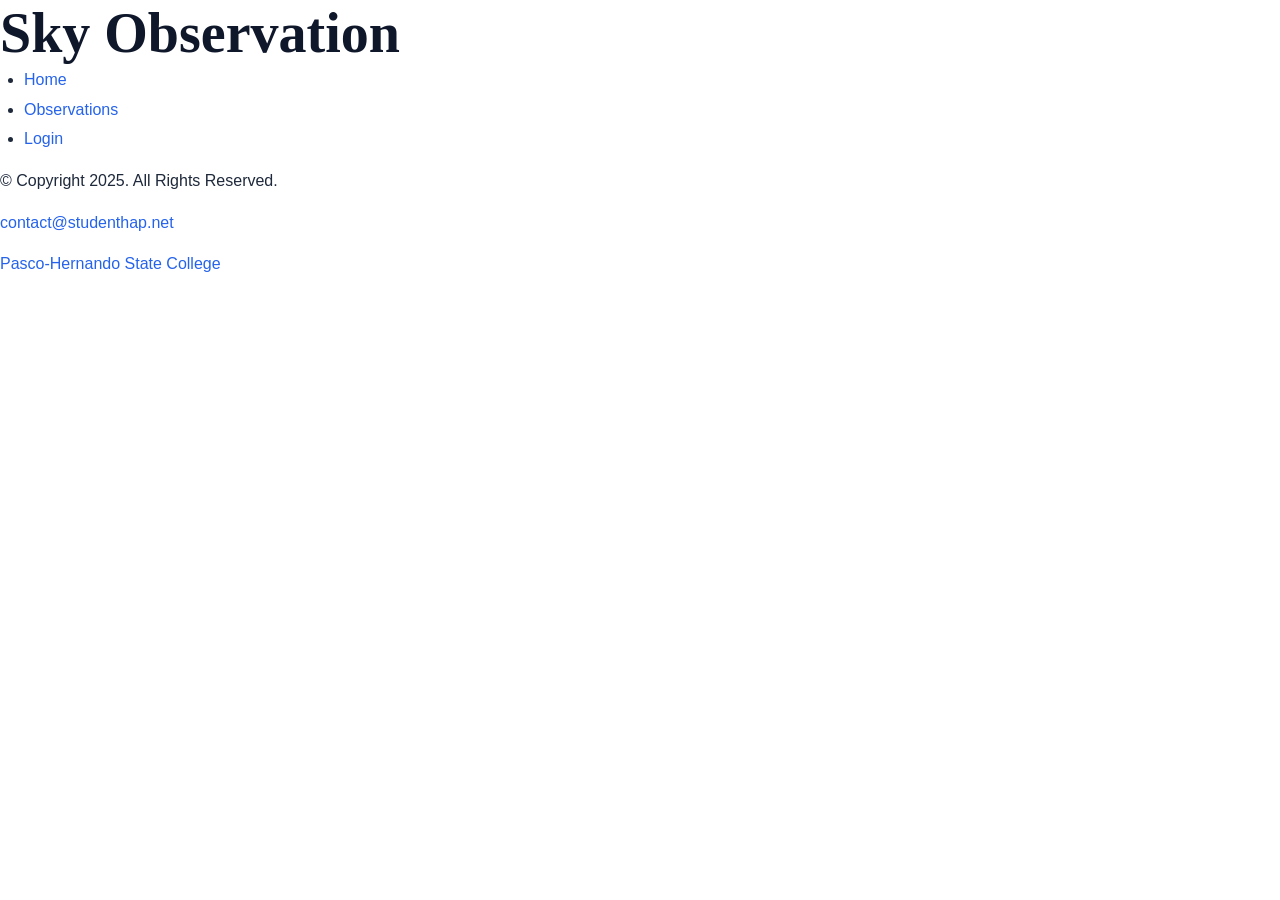
==== index.html @ 7424d919 "Add initial HTML structure and CSS files for styling" ====
<!DOCTYPE html>
<html lang="en">
	<head>
		<title>Sky Observation</title>
		<meta charset="utf-8">
		<link rel="stylesheet" href="css/reset.css">
		<link rel="stylesheet" href="css/variables.css">
		<link rel="stylesheet" href="css/base.css">
		<link rel="stylesheet" href="css/layout.css">
		<link rel="stylesheet" href="css/components.css">
	</head>

	<body>
		<header>
			<h1>Sky Observation</h1>
		</header>
		
		<nav>
			<ul>
				<li><a href="index.html">Home</a></li> 
				<li><a href="observation.html">Observations</a></li>
				<li><a href="login.html">Login</a></li>
			</ul>
		</nav>
		
		<!-- Use the main element to add main content to the webpage -->
		<main>	
			<div>
			</div>
		</main>
		
		<footer>
			<p>&copy; Copyright 2025. All Rights Reserved.</p>
			<p><a href="mailto:contact@studenthap.net">contact@studenthap.net</a></p>
			<p><a href="https://phsc.edu/" target="_blank">Pasco-Hernando State College</a></p>
		</footer>
		
	</body>
</html>
---- css/variables.css ----
:root {
  /* --- Colors --- */
  --color-primary:       #2563eb;
  --color-primary-hover: #1d4ed8;
  --color-primary-light: #eff6ff;

  --color-secondary:     #7c3aed;

  --color-success:       #16a34a;
  --color-warning:       #d97706;
  --color-danger:        #dc2626;
  --color-info:          #0891b2;


  /* --- Neutral / Gray scale --- */
  --color-white:   #ffffff;
  --color-gray-50: #f8fafc;
  --color-gray-100:#f1f5f9;
  --color-gray-200:#e2e8f0;
  --color-gray-300:#cbd5e1;
  --color-gray-400:#94a3b8;
  --color-gray-500:#64748b;
  --color-gray-600:#475569;
  --color-gray-700:#334155;
  --color-gray-800:#1e293b;
  --color-gray-900:#0f172a;
  --color-black:   #000000;


  /* --- Semantic colors (used in base.css) --- */
  --color-bg:           var(--color-white);
  --color-bg-subtle:    var(--color-gray-50);
  --color-text:         var(--color-gray-800);
  --color-text-heading: var(--color-gray-900);
  --color-text-muted:   var(--color-gray-500);
  --color-border:       var(--color-gray-200);
  --color-input-bg:     var(--color-white);
  --color-code-bg:      var(--color-gray-100);


  /* --- Typography --- */
  --font-heading: 'Playfair Display', Georgia, serif;
  --font-body:    'DM Sans', sans-serif;
  --font-mono:    'JetBrains Mono', 'Courier New', monospace;

  --text-xs:   0.75rem;   /* 12px */
  --text-sm:   0.875rem;  /* 14px */
  --text-base: 1rem;      /* 16px */
  --text-lg:   1.125rem;  /* 18px */
  --text-xl:   1.25rem;   /* 20px */
  --text-2xl:  1.5rem;    /* 24px */

  --font-normal: 400;
  --font-medium: 500;
  --font-semi:   600;
  --font-bold:   700;

  --leading-tight:  1.2;
  --leading-normal: 1.6;
  --leading-loose:  1.8;


  /* --- Spacing --- */
  --space-1:  0.25rem;  /*  4px */
  --space-2:  0.5rem;   /*  8px */
  --space-3:  0.75rem;  /* 12px */
  --space-4:  1rem;     /* 16px */
  --space-5:  1.25rem;  /* 20px */
  --space-6:  1.5rem;   /* 24px */
  --space-8:  2rem;     /* 32px */
  --space-10: 2.5rem;   /* 40px */
  --space-12: 3rem;     /* 48px */
  --space-16: 4rem;     /* 64px */
  --space-20: 5rem;     /* 80px */
  --space-24: 6rem;     /* 96px */


  /* --- Border radius --- */
  --radius-sm: 4px;
  --radius:    8px;
  --radius-md: 12px;
  --radius-lg: 16px;
  --radius-xl: 24px;
  --radius-full: 9999px; /* pill / circle */


  /* --- Shadows --- */
  --shadow-sm: 0 1px 3px rgba(0,0,0,.08);
  --shadow:    0 4px 12px rgba(0,0,0,.10);
  --shadow-md: 0 8px 24px rgba(0,0,0,.12);
  --shadow-lg: 0 16px 40px rgba(0,0,0,.15);


  /* --- Transitions --- */
  --transition-fast:   0.15s ease;
  --transition:        0.25s ease;
  --transition-slow:   0.4s ease;

  /* --- Z-index --- */
  --z-below:   -1;
  --z-base:     0;
  --z-dropdown: 100;
  --z-sticky:   200;
  --z-overlay:  300;
  --z-modal:    400;
  --z-toast:    500;

  /* --- Breakpoints (use in JS if needed) --- */
  --bp-sm:  640px;
  --bp-md:  768px;
  --bp-lg:  1024px;
  --bp-xl:  1280px;
  --bp-2xl: 1536px;
}
---- css/base.css ----
/* --- HTML & Body --- */
html {
  font-size: 16px;
  scroll-behavior: smooth;
  -webkit-text-size-adjust: 100%; /* avoid iOS automatically zooming the font */
}

body {
  font-family: var(--font-body);
  font-size: 1rem;
  line-height: 1.6;
  color: var(--color-text);
  background-color: var(--color-bg);
  min-height: 100vh;
}


/* --- Typography --- */
h1, h2, h3, h4, h5, h6 {
  font-family: var(--font-heading);
  font-weight: 700;
  line-height: 1.2;
  color: var(--color-text-heading);
}

h1 { font-size: clamp(2rem,   5vw, 3.5rem); }
h2 { font-size: clamp(1.5rem, 4vw, 2.5rem); }
h3 { font-size: clamp(1.25rem,3vw, 2rem);   }
h4 { font-size: 1.25rem; }
h5 { font-size: 1.125rem; }
h6 { font-size: 1rem; }

p {
  max-width: 65ch; /* limit line length for readability ~65 characters */
  margin-bottom: 1rem;
}

p:last-child { margin-bottom: 0; }

strong { font-weight: 700; }
em     { font-style: italic; }
small  { font-size: 0.875rem; }


/* --- Links --- */
a {
  color: var(--color-primary);
  text-decoration: none;
  transition: color 0.2s ease;
}

a:hover   { color: var(--color-primary-hover); }
/* a:focus-visible { --- use when implementing keyboard navigation ---
  outline: 2px solid var(--color-primary);
  outline-offset: 3px;
  border-radius: 2px;
} */


/* --- Lists --- */
ul, ol {
  padding-left: 1.5rem;
  margin-bottom: 1rem;
}

li { margin-bottom: 0.25rem; }


/* --- Media --- */
img, video, svg, canvas {
  max-width: 100%;
  display: block;
}

img { height: auto; } /* avoid images from being distorted */


/* --- Forms --- */
input, textarea, select, button {
  font: inherit; /* inherit font from body, avoid browser default */
  color: inherit;
}

input, textarea, select {
  width: 100%;
  border: 1px solid var(--color-border);
  border-radius: var(--radius-sm);
  padding: 0.5rem 0.75rem;
  background: var(--color-input-bg);
  transition: border-color 0.2s ease;
}

input:focus, textarea:focus, select:focus {
  outline: none;
  border-color: var(--color-primary);
}

textarea { resize: vertical; } /* only allow vertical resize */


/* --- Table --- */
table {
  width: 100%;
  border-collapse: collapse;
}

th, td {
  padding: 0.75rem 1rem;
  text-align: left;
  border-bottom: 1px solid var(--color-border);
}

th { font-weight: 600; }



/* --- Misc --- */
hr {
  border: none;
  border-top: 1px solid var(--color-border);
  margin: 2rem 0;
}

::selection {
  background: var(--color-primary);
  color: white;
}
---- css/layout.css ----
/* --- Container --- */
.container {
  width: min(90%, 1200px);
  margin: 0 auto;
  padding: 0 1rem;
}

.container--narrow { max-width: 768px; }
.container--wide   { max-width: 1440px; }


/* --- Page Construction --- */
.page-wrapper {
  display: flex;
  flex-direction: column;
  min-height: 100vh;
}

header { }
main   { flex: 1; } /* push the footer to the bottom. */
footer { }


/* --- Section spacing --- */
.section {
  padding: 5rem 0;
}

.section--sm { padding: 2.5rem 0; }
.section--lg { padding: 8rem 0; }


/* --- Grid systems --- */
.grid {
  display: grid;
  gap: 1.5rem;
}

.grid--2 { grid-template-columns: repeat(2, 1fr); }
.grid--3 { grid-template-columns: repeat(3, 1fr); }
.grid--4 { grid-template-columns: repeat(4, 1fr); }

/* automatic responsive design without media queries. */
.grid--auto {
  grid-template-columns: repeat(auto-fit, minmax(280px, 1fr));
}

/* --- Flex utilities --- */
.flex         { display: flex; }
.flex--center { justify-content: center; align-items: center; }
.flex--between{ justify-content: space-between; align-items: center; }
.flex--col    { flex-direction: column; }
.flex--wrap   { flex-wrap: wrap; }


/* --- Responsive --- */
@media (max-width: 1024px) {
  .grid--4 { grid-template-columns: repeat(2, 1fr); }
  .grid--3 { grid-template-columns: repeat(2, 1fr); }
}

@media (max-width: 768px) {
  .section { padding: 3rem 0; }

  .grid--2,
  .grid--3,
  .grid--4 { grid-template-columns: 1fr; }
}
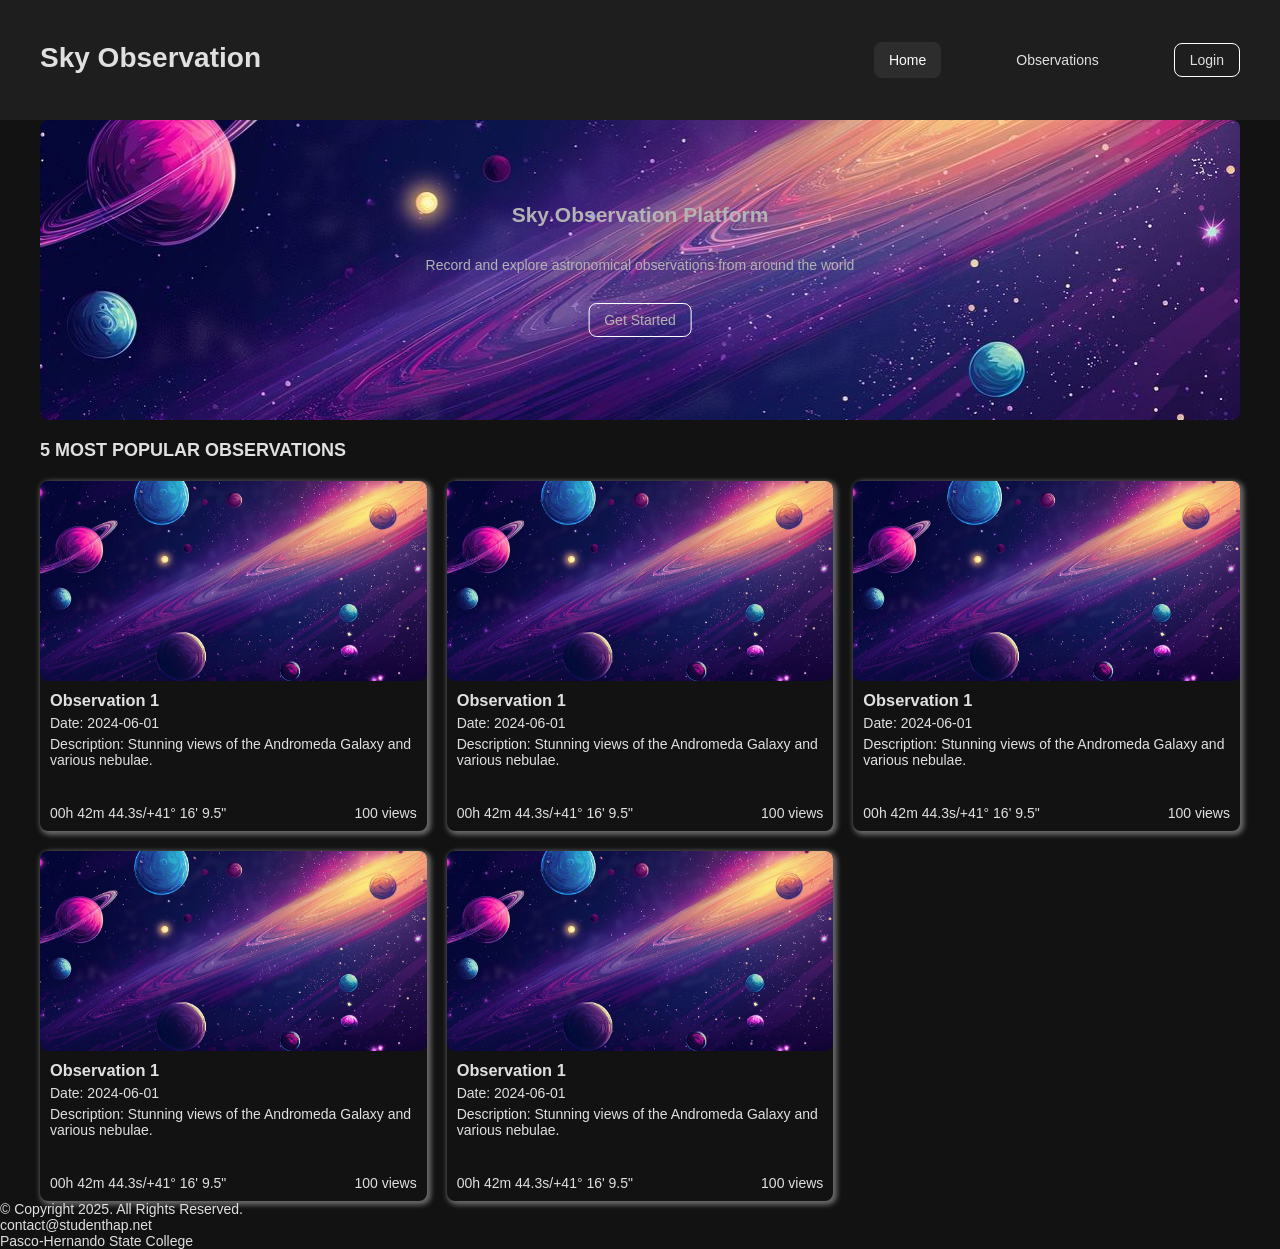
==== commit 4f8cd199: "Refactor CSS structure and update home page" ====
--- a/index.html
+++ b/index.html
@@ -7,25 +7,144 @@
 		<link rel="stylesheet" href="css/variables.css">
 		<link rel="stylesheet" href="css/base.css">
 		<link rel="stylesheet" href="css/layout.css">
-		<link rel="stylesheet" href="css/components.css">
+		<link rel="stylesheet" href="css/main.css">
 	</head>
 
 	<body>
-		<header>
-			<h1>Sky Observation</h1>
+		<header class="header grid">
+            <div class="container flex__row flex__between">
+                <h1 class="">Sky Observation</h1>
+                <nav>
+                    <ul class="nav">
+                        <li class="nav__item active"><a href="index.html">Home</a></li> 
+                        <li class="nav__item"><a href="observation.html">Observations</a></li>
+                        <li class="nav__item nav__item--button"><a class="button-outline" href="login.html">Login</a></li>
+                    </ul>
+                </nav>
+            </div>
 		</header>
 		
-		<nav>
-			<ul>
-				<li><a href="index.html">Home</a></li> 
-				<li><a href="observation.html">Observations</a></li>
-				<li><a href="login.html">Login</a></li>
-			</ul>
-		</nav>
+		
 		
 		<!-- Use the main element to add main content to the webpage -->
-		<main>	
+		<main class="container">
+            <!--==================== BANNER ====================-->
+            <div class="banner__container">
+                <img src="images/banner.jpg" alt="Sky Observation" class="banner__image">
+                <div class="text-overlay flex__col flex__center">
+                    <h2>Sky Observation Platform</h2>
+                    <p>Record and explore astronomical observations from around the world</p>
+                    <a class="button-outline" href="observation.html">Get Started</a>
+                </div>
+            </div>
+            	
+            <!--==================== OBSERVATION LIST ====================-->
 			<div>
+                <h2 class="section__title">5 MOST POPULAR OBSERVATIONS</h2>
+
+                <div class="observation__square__box__list grid grid--3">
+                    <div class="observation__square__box__item observation__item flex__col">
+                        <img src="images/banner.jpg" alt="Sky Observation" class="observation__item__image">
+                        <div class="observation__item__content flex__col flex__between"> 
+                            <div class="observation__item__body flex__col">
+                                <h3>Observation 1</h3>
+                                <p>Date: 2024-06-01</p>
+                                <p>Description: Stunning views of the Andromeda Galaxy and various nebulae.</p>
+                            </div>
+                            
+                            <div class="observation__item__footer flex__row flex__between">
+                                <div class="flex__row">
+                                    <p>00h 42m 44.3s</p>
+                                    <p>/</p>
+                                    <p>+41° 16' 9.5"</p>
+                                </div>
+                                <div>100 views</div>
+                            </div>
+                        </div>
+                    </div>
+
+                    <div class="observation__square__box__item observation__item flex__col">
+                        <img src="images/banner.jpg" alt="Sky Observation" class="observation__item__image">
+                        <div class="observation__item__content flex__col flex__between"> 
+                            <div class="observation__item__body flex__col">
+                                <h3>Observation 1</h3>
+                                <p>Date: 2024-06-01</p>
+                                <p>Description: Stunning views of the Andromeda Galaxy and various nebulae.</p>
+                            </div>
+                            
+                            <div class="observation__item__footer flex__row flex__between">
+                                <div class="flex__row">
+                                    <p>00h 42m 44.3s</p>
+                                    <p>/</p>
+                                    <p>+41° 16' 9.5"</p>
+                                </div>
+                                <div>100 views</div>
+                            </div>
+                        </div>
+                    </div>
+
+                    <div class="observation__square__box__item observation__item flex__col">
+                        <img src="images/banner.jpg" alt="Sky Observation" class="observation__item__image">
+                        <div class="observation__item__content flex__col flex__between"> 
+                            <div class="observation__item__body flex__col">
+                                <h3>Observation 1</h3>
+                                <p>Date: 2024-06-01</p>
+                                <p>Description: Stunning views of the Andromeda Galaxy and various nebulae.</p>
+                            </div>
+                            
+                            <div class="observation__item__footer flex__row flex__between">
+                                <div class="flex__row">
+                                    <p>00h 42m 44.3s</p>
+                                    <p>/</p>
+                                    <p>+41° 16' 9.5"</p>
+                                </div>
+                                <div>100 views</div>
+                            </div>
+                        </div>
+                    </div>
+
+                    <div class="observation__square__box__item observation__item flex__col">
+                        <img src="images/banner.jpg" alt="Sky Observation" class="observation__item__image">
+                        <div class="observation__item__content flex__col flex__between"> 
+                            <div class="observation__item__body flex__col">
+                                <h3>Observation 1</h3>
+                                <p>Date: 2024-06-01</p>
+                                <p>Description: Stunning views of the Andromeda Galaxy and various nebulae.</p>
+                            </div>
+                            
+                            <div class="observation__item__footer flex__row flex__between">
+                                <div class="flex__row">
+                                    <p>00h 42m 44.3s</p>
+                                    <p>/</p>
+                                    <p>+41° 16' 9.5"</p>
+                                </div>
+                                <div>100 views</div>
+                            </div>
+                        </div>
+                    </div>
+
+                    <div class="observation__square__box__item observation__item flex__col">
+                        <img src="images/banner.jpg" alt="Sky Observation" class="observation__item__image">
+                        <div class="observation__item__content flex__col flex__between"> 
+                            <div class="observation__item__body flex__col">
+                                <h3>Observation 1</h3>
+                                <p>Date: 2024-06-01</p>
+                                <p>Description: Stunning views of the Andromeda Galaxy and various nebulae.</p>
+                            </div>
+                            
+                            <div class="observation__item__footer flex__row flex__between">
+                                <div class="flex__row">
+                                    <p>00h 42m 44.3s</p>
+                                    <p>/</p>
+                                    <p>+41° 16' 9.5"</p>
+                                </div>
+                                <div>100 views</div>
+                            </div>
+                        </div>
+                    </div>
+
+                    <!-- Add more observation items as needed -->
+                </div>
 			</div>
 		</main>
 		
--- a/css/variables.css
+++ b/css/variables.css
@@ -1,114 +1,36 @@
 :root {
-  /* --- Colors --- */
-  --color-primary:       #2563eb;
-  --color-primary-hover: #1d4ed8;
-  --color-primary-light: #eff6ff;
+    --header-height: 120px;
+    --border-radius: 8px;
 
-  --color-secondary:     #7c3aed;
+    /*========== Colors ==========*/
+    --header-color: #1E1E1E;
+    --body-color: #121212;
+    --white-color: #fff;
+    --black-color: #000;
+    --text-color: #E0E0E0;
+    --gray-color: #B3B3B3;
+    --dark-gray-color: #2D2D2D;
+    --button-hover-color: #2D2D2D;
 
-  --color-success:       #16a34a;
-  --color-warning:       #d97706;
-  --color-danger:        #dc2626;
-  --color-info:          #0891b2;
+    /*========== Font and typography ==========*/
+    /*1rem = 10px*/
+    --body-font: 'Helvetica', 'Arial', sans-serif;
+    --biggest-font-size: 2.17rem;
+    --bigger-font-size: 1.8rem;
+    --big-font-size: 1.6rem;
+    --h1-font-size: 1.5rem;
+    --h2-font-size: 1.25rem;
+    --h3-font-size: 1rem;
+    --normal-font-size: 1.4rem;
+    --small-font-size: 1.3rem;
+    --smaller-font-size: 1.2rem;
+    --smallest-font-size: 1rem;
 
+    /*========== Font weight ==========*/
+    --font-small: 300;
+    --font-medium: 400;
+    --font-semi-bold: 500;
 
-  /* --- Neutral / Gray scale --- */
-  --color-white:   #ffffff;
-  --color-gray-50: #f8fafc;
-  --color-gray-100:#f1f5f9;
-  --color-gray-200:#e2e8f0;
-  --color-gray-300:#cbd5e1;
-  --color-gray-400:#94a3b8;
-  --color-gray-500:#64748b;
-  --color-gray-600:#475569;
-  --color-gray-700:#334155;
-  --color-gray-800:#1e293b;
-  --color-gray-900:#0f172a;
-  --color-black:   #000000;
-
-
-  /* --- Semantic colors (used in base.css) --- */
-  --color-bg:           var(--color-white);
-  --color-bg-subtle:    var(--color-gray-50);
-  --color-text:         var(--color-gray-800);
-  --color-text-heading: var(--color-gray-900);
-  --color-text-muted:   var(--color-gray-500);
-  --color-border:       var(--color-gray-200);
-  --color-input-bg:     var(--color-white);
-  --color-code-bg:      var(--color-gray-100);
-
-
-  /* --- Typography --- */
-  --font-heading: 'Playfair Display', Georgia, serif;
-  --font-body:    'DM Sans', sans-serif;
-  --font-mono:    'JetBrains Mono', 'Courier New', monospace;
-
-  --text-xs:   0.75rem;   /* 12px */
-  --text-sm:   0.875rem;  /* 14px */
-  --text-base: 1rem;      /* 16px */
-  --text-lg:   1.125rem;  /* 18px */
-  --text-xl:   1.25rem;   /* 20px */
-  --text-2xl:  1.5rem;    /* 24px */
-
-  --font-normal: 400;
-  --font-medium: 500;
-  --font-semi:   600;
-  --font-bold:   700;
-
-  --leading-tight:  1.2;
-  --leading-normal: 1.6;
-  --leading-loose:  1.8;
-
-
-  /* --- Spacing --- */
-  --space-1:  0.25rem;  /*  4px */
-  --space-2:  0.5rem;   /*  8px */
-  --space-3:  0.75rem;  /* 12px */
-  --space-4:  1rem;     /* 16px */
-  --space-5:  1.25rem;  /* 20px */
-  --space-6:  1.5rem;   /* 24px */
-  --space-8:  2rem;     /* 32px */
-  --space-10: 2.5rem;   /* 40px */
-  --space-12: 3rem;     /* 48px */
-  --space-16: 4rem;     /* 64px */
-  --space-20: 5rem;     /* 80px */
-  --space-24: 6rem;     /* 96px */
-
-
-  /* --- Border radius --- */
-  --radius-sm: 4px;
-  --radius:    8px;
-  --radius-md: 12px;
-  --radius-lg: 16px;
-  --radius-xl: 24px;
-  --radius-full: 9999px; /* pill / circle */
-
-
-  /* --- Shadows --- */
-  --shadow-sm: 0 1px 3px rgba(0,0,0,.08);
-  --shadow:    0 4px 12px rgba(0,0,0,.10);
-  --shadow-md: 0 8px 24px rgba(0,0,0,.12);
-  --shadow-lg: 0 16px 40px rgba(0,0,0,.15);
-
-
-  /* --- Transitions --- */
-  --transition-fast:   0.15s ease;
-  --transition:        0.25s ease;
-  --transition-slow:   0.4s ease;
-
-  /* --- Z-index --- */
-  --z-below:   -1;
-  --z-base:     0;
-  --z-dropdown: 100;
-  --z-sticky:   200;
-  --z-overlay:  300;
-  --z-modal:    400;
-  --z-toast:    500;
-
-  /* --- Breakpoints (use in JS if needed) --- */
-  --bp-sm:  640px;
-  --bp-md:  768px;
-  --bp-lg:  1024px;
-  --bp-xl:  1280px;
-  --bp-2xl: 1536px;
+    /*========== z index ==========*/
+    --z-fixed: 100;
 }
--- a/css/base.css
+++ b/css/base.css
@@ -1,127 +1,49 @@
-/* --- HTML & Body --- */
+*{
+    box-sizing: border-box;
+    padding: 0;
+    margin: 0;
+}
+
 html {
-  font-size: 16px;
-  scroll-behavior: smooth;
-  -webkit-text-size-adjust: 100%; /* avoid iOS automatically zooming the font */
+    scroll-behavior: smooth;
+    font-size: 62.5%; /* 1rem = 10px */
+}
+
+body,
+button,
+input {
+    font-family: var(--body-font);
+    font-size: var(--normal-font-size);
 }
 
 body {
-  font-family: var(--font-body);
-  font-size: 1rem;
-  line-height: 1.6;
-  color: var(--color-text);
-  background-color: var(--color-bg);
-  min-height: 100vh;
+    margin: var(--header-height) 0 0 0;
+    background-color: var(--body-color);
+    color: var(--text-color);
 }
 
-
-/* --- Typography --- */
-h1, h2, h3, h4, h5, h6 {
-  font-family: var(--font-heading);
-  font-weight: 700;
-  line-height: 1.2;
-  color: var(--color-text-heading);
+ul {
+    list-style: none;
 }
 
-h1 { font-size: clamp(2rem,   5vw, 3.5rem); }
-h2 { font-size: clamp(1.5rem, 4vw, 2.5rem); }
-h3 { font-size: clamp(1.25rem,3vw, 2rem);   }
-h4 { font-size: 1.25rem; }
-h5 { font-size: 1.125rem; }
-h6 { font-size: 1rem; }
-
-p {
-  max-width: 65ch; /* limit line length for readability ~65 characters */
-  margin-bottom: 1rem;
+a {
+    text-decoration: none;
+    cursor: pointer;
+    color: inherit;
 }
 
-p:last-child { margin-bottom: 0; }
-
-strong { font-weight: 700; }
-em     { font-style: italic; }
-small  { font-size: 0.875rem; }
-
-
-/* --- Links --- */
-a {
-  color: var(--color-primary);
-  text-decoration: none;
-  transition: color 0.2s ease;
+img {
+    max-width: 100%;
+    height: auto;
 }
 
-a:hover   { color: var(--color-primary-hover); }
-/* a:focus-visible { --- use when implementing keyboard navigation ---
-  outline: 2px solid var(--color-primary);
-  outline-offset: 3px;
-  border-radius: 2px;
-} */
-
-
-/* --- Lists --- */
-ul, ol {
-  padding-left: 1.5rem;
-  margin-bottom: 1rem;
+button {
+    cursor: pointer;
+    border: none;
+    outline: none;
 }
 
-li { margin-bottom: 0.25rem; }
-
-
-/* --- Media --- */
-img, video, svg, canvas {
-  max-width: 100%;
-  display: block;
-}
-
-img { height: auto; } /* avoid images from being distorted */
-
-
-/* --- Forms --- */
-input, textarea, select, button {
-  font: inherit; /* inherit font from body, avoid browser default */
-  color: inherit;
-}
-
-input, textarea, select {
-  width: 100%;
-  border: 1px solid var(--color-border);
-  border-radius: var(--radius-sm);
-  padding: 0.5rem 0.75rem;
-  background: var(--color-input-bg);
-  transition: border-color 0.2s ease;
-}
-
-input:focus, textarea:focus, select:focus {
-  outline: none;
-  border-color: var(--color-primary);
-}
-
-textarea { resize: vertical; } /* only allow vertical resize */
-
-
-/* --- Table --- */
-table {
-  width: 100%;
-  border-collapse: collapse;
-}
-
-th, td {
-  padding: 0.75rem 1rem;
-  text-align: left;
-  border-bottom: 1px solid var(--color-border);
-}
-
-th { font-weight: 600; }
-
-
-
-/* --- Misc --- */
-hr {
-  border: none;
-  border-top: 1px solid var(--color-border);
-  margin: 2rem 0;
-}
-
-::selection {
-  background: var(--color-primary);
-  color: white;
+input {
+    border: none;
+    outline: none;
 }
--- a/css/layout.css
+++ b/css/layout.css
@@ -1,68 +1,51 @@
-/* --- Container --- */
+/*========== Grid ==========*/
 .container {
-  width: min(90%, 1200px);
-  margin: 0 auto;
-  padding: 0 1rem;
+    width: 1200px;
+    max-width: 100%;
+    margin: 0 auto;
 }
 
-.container--narrow { max-width: 768px; }
-.container--wide   { max-width: 1440px; }
-
-
-/* --- Page Construction --- */
-.page-wrapper {
-  display: flex;
-  flex-direction: column;
-  min-height: 100vh;
+.content__container {
+    gap: 2rem;
+    padding: 2rem 0;
 }
 
-header { }
-main   { flex: 1; } /* push the footer to the bottom. */
-footer { }
-
-
-/* --- Section spacing --- */
 .section {
-  padding: 5rem 0;
+    padding: 1.5rem;
 }
 
-.section--sm { padding: 2.5rem 0; }
-.section--lg { padding: 8rem 0; }
+.flex__full-width {
+    width: 100%;
+}
 
+.flex__row {
+    display: flex;
+    flex-wrap: nowrap;
+}
 
-/* --- Grid systems --- */
+.flex__between {
+    justify-content: space-between;
+}
+
+.flex__center {
+    justify-content: center;
+}
+
+.flex__start {
+    justify-content: flex-start;
+}   
+
+.flex__col {
+    display: flex;
+    flex-wrap: nowrap;
+    flex-direction: column;
+}
+
 .grid {
   display: grid;
-  gap: 1.5rem;
+  place-items: center;
 }
 
 .grid--2 { grid-template-columns: repeat(2, 1fr); }
 .grid--3 { grid-template-columns: repeat(3, 1fr); }
-.grid--4 { grid-template-columns: repeat(4, 1fr); }
-
-/* automatic responsive design without media queries. */
-.grid--auto {
-  grid-template-columns: repeat(auto-fit, minmax(280px, 1fr));
-}
-
-/* --- Flex utilities --- */
-.flex         { display: flex; }
-.flex--center { justify-content: center; align-items: center; }
-.flex--between{ justify-content: space-between; align-items: center; }
-.flex--col    { flex-direction: column; }
-.flex--wrap   { flex-wrap: wrap; }
-
-
-/* --- Responsive --- */
-@media (max-width: 1024px) {
-  .grid--4 { grid-template-columns: repeat(2, 1fr); }
-  .grid--3 { grid-template-columns: repeat(2, 1fr); }
-}
-
-@media (max-width: 768px) {
-  .section { padding: 3rem 0; }
-
-  .grid--2,
-  .grid--3,
-  .grid--4 { grid-template-columns: 1fr; }
-}+.grid--4 { grid-template-columns: repeat(4, 1fr); }
--- a/css/main.css
+++ b/css/main.css
@@ -0,0 +1,188 @@
+/*=============== HEADER ===============*/
+.header {
+    width: 100%;
+    height: var(--header-height);
+    background-color: var(--header-color);
+    position: fixed;
+    top: 0;
+    left: 0;
+    z-index: var(--z-fixed);
+}
+
+/*=============== NAV ===============*/
+.nav {
+    display: flex;
+    justify-content: space-between;
+    align-items: center;
+    margin: 0;
+    gap: 6rem
+}
+
+.nav__item {
+    padding: 1rem 1.5rem;
+    border-radius: var(--border-radius);
+    transition: background-color 0.3s ease;
+
+    &.nav__item--button {
+        padding: 0;
+    }
+
+    &:hover {
+        background-color: var(--button-hover-color);
+    }
+}
+
+.nav__item.active {
+    background-color: var(--button-hover-color);
+    color: var(--white-color);
+}
+/*=============== BUTTON ===============*/
+.button-outline {
+    display: inline-block;
+    padding: 0.8rem 1.5rem;
+    border: 1px solid var(--white-color);
+    background-color: transparent;
+    color: inherit;
+    border-radius: var(--border-radius);
+    width: fit-content;
+    transition: transform 0.3s ease;
+
+    &:hover {
+        background-color: var(--button-hover-color);
+        color: var(--white-color);
+        transform: scale(1.2);
+    }
+}
+
+.buttons__group {
+    gap: 1rem;
+}
+
+.buttons__group .button-outline {
+    width: 100%;
+}
+
+/*=============== BANNER ===============*/
+.banner__container {
+    position: relative;
+    width: 100%;
+    height: 300px;
+    border-radius: var(--border-radius);
+    overflow: hidden;
+    color: var(--gray-color);
+}
+.banner__image {
+    width: 100%;
+    height: 100%;
+    object-fit: cover;
+}
+
+.text-overlay {
+    position: absolute;
+    top: 50%;
+    left: 50%;
+    transform: translate(-50%, -50%);
+    align-items: center;
+    gap: 3rem;
+}
+
+/*=============== SECTION ===============*/
+.section__title {
+    font-size: var(--bigger-font-size);
+    margin-block: 2rem;
+}
+
+/*=============== OBSERVATION ===============*/
+/*===== SQUARE BOX =====*/
+.observation__square__box__list {
+    gap: 2rem;
+}
+
+.observation__square__box__item {
+    height: 350px;
+}
+
+.observation__item {
+    box-shadow: 2px 2px 5px 2px dimgray;
+    border-radius: var(--border-radius);
+    transition: box-shadow 0.3s ease;
+
+    &:hover {
+        box-shadow: 4px 4px 10px 4px dimgray;
+        cursor: pointer;
+    }
+}
+
+.observation__square__box__list .observation__item__image {
+    width: 100%;
+    height: 200px;
+    object-fit: cover;
+    border-radius: var(--border-radius);
+    flex-shrink: 0;
+}
+
+.observation__square__box__list .observation__item__content {
+    padding: 1rem;
+    flex: 1;
+}
+
+.observation__item__body {
+    gap: 0.5rem;
+}
+
+/*===== RECTANGLE BOX =====*/
+.observation__rectangle__box__list {
+    gap: 2rem;
+    width: 100%;
+}
+
+.observation__rectangle__box__item {
+    height: 150px;
+    gap: 1rem;
+}
+
+.observation__rectangle__box__list .observation__item__image {
+    width: 20%;
+    height: 100%;
+    object-fit: cover;
+    border-radius: var(--border-radius);
+    flex-shrink: 0;
+}
+
+.observation__rectangle__box__list .observation__item__content {
+    flex: 1;
+    height: 100%;
+}
+
+.observation__item--location {
+    gap: 1rem;
+}
+
+.observation__item--location--detail {
+    gap: 0.5rem;
+    border: 1px solid var(--gray-color);
+    border-radius: var(--border-radius);
+    background-color: var(--dark-gray-color);
+    padding: 0.5rem;
+}
+
+/*=============== FILTERS ===============*/
+.filters {
+    width: 25%;
+    height: fit-content;
+    position: sticky;
+    top: calc(var(--header-height) + 2rem);
+    gap: 1.5rem;
+    border: 1px solid var(--gray-color);
+    border-radius: var(--border-radius);
+}
+
+.filters__form {
+    gap: 1.5rem;
+}
+
+.filters__input {
+    padding: 0.5rem;
+    border: 1px solid var(--white-color);
+    border-radius: var(--border-radius);
+}
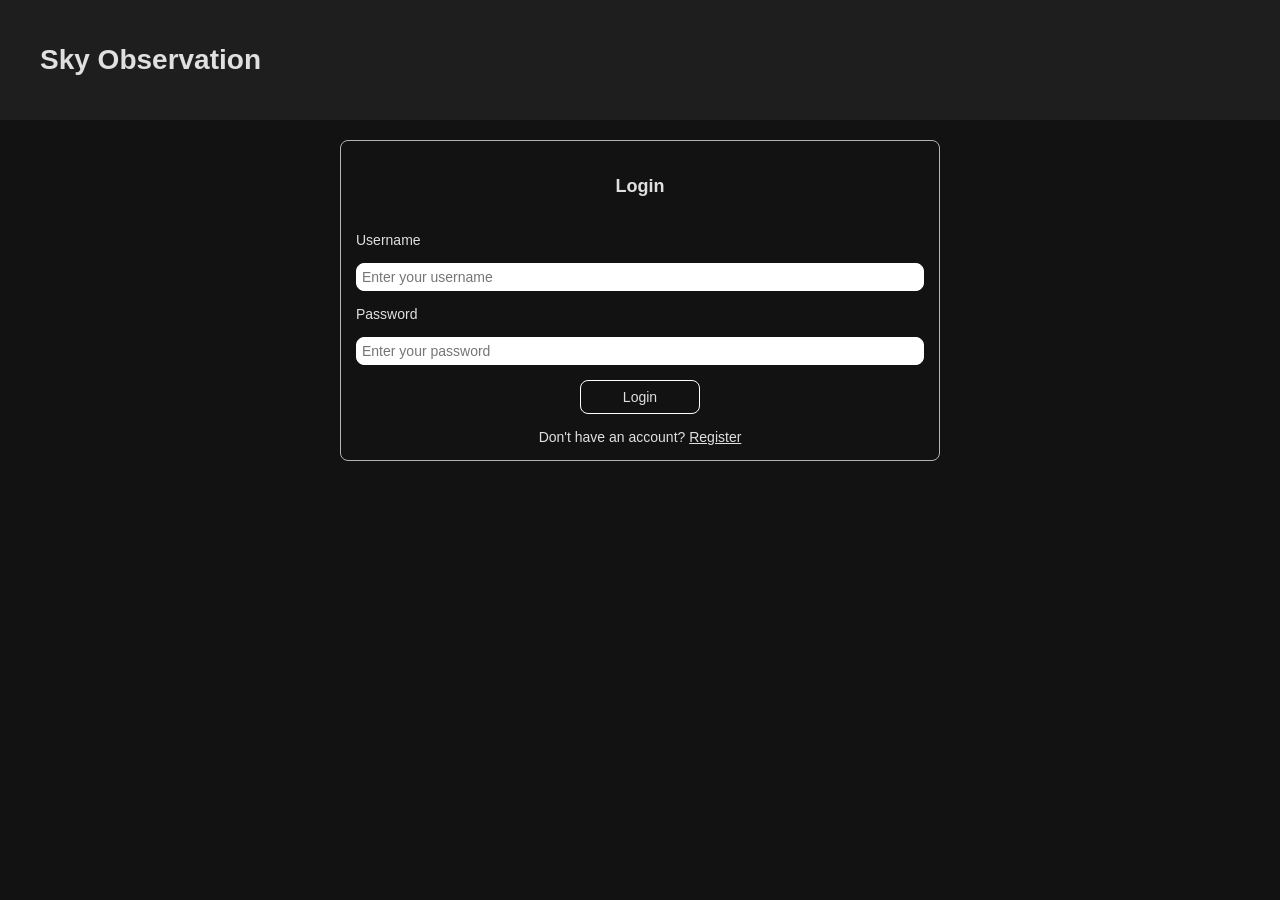
==== commit 313c4a7f: "feat: add collection management features - Implemented collection detail view with loading, renderin" ====
--- a/index.html
+++ b/index.html
@@ -1,158 +1,126 @@
 <!DOCTYPE html>
 <html lang="en">
-	<head>
-		<title>Sky Observation</title>
-		<meta charset="utf-8">
-		<link rel="stylesheet" href="css/reset.css">
-		<link rel="stylesheet" href="css/variables.css">
-		<link rel="stylesheet" href="css/base.css">
-		<link rel="stylesheet" href="css/layout.css">
-		<link rel="stylesheet" href="css/main.css">
-	</head>
+    <head>
+        <title>Sky Observation</title>
+        <meta charset="utf-8">
+        <meta name="viewport" content="width=device-width, initial-scale=1">
+        <link rel="stylesheet" href="css/reset.css">
+        <link rel="stylesheet" href="css/variables.css">
+        <link rel="stylesheet" href="css/base.css">
+        <link rel="stylesheet" href="css/layout.css">
+        <link rel="stylesheet" href="css/main.css">
+    </head>
 
-	<body>
-		<header class="header grid">
+    <body>
+        <header class="header grid">
             <div class="container flex__row flex__between">
-                <h1 class="">Sky Observation</h1>
+                <h1>Sky Observation</h1>
                 <nav>
                     <ul class="nav">
-                        <li class="nav__item active"><a href="index.html">Home</a></li> 
+                        <li class="nav__item active"><a href="index.html">Home</a></li>
                         <li class="nav__item"><a href="observation.html">Observations</a></li>
-                        <li class="nav__item nav__item--button"><a class="button-outline" href="login.html">Login</a></li>
+                        <li class="nav__item"><a href="collection.html">Collections</a></li>
+                        <li class="nav__item"><span id="navNickname"></span></li>
+                        <li class="nav__item nav__item--button">
+                            <button class="button-outline" id="logoutBtn" type="button">Logout</button>
+                        </li>
                     </ul>
                 </nav>
             </div>
-		</header>
-		
-		
-		
-		<!-- Use the main element to add main content to the webpage -->
-		<main class="container">
-            <!--==================== BANNER ====================-->
-            <div class="banner__container">
-                <img src="images/banner.jpg" alt="Sky Observation" class="banner__image">
+        </header>
+
+        <main class="container">
+            <!-- BANNER -->
+            <section class="banner__container">
+                <img src="media/images/banner.jpg" alt="Sky Observation" class="banner__image">
                 <div class="text-overlay flex__col flex__center">
                     <h2>Sky Observation Platform</h2>
                     <p>Record and explore astronomical observations from around the world</p>
                     <a class="button-outline" href="observation.html">Get Started</a>
                 </div>
-            </div>
-            	
-            <!--==================== OBSERVATION LIST ====================-->
-			<div>
-                <h2 class="section__title">5 MOST POPULAR OBSERVATIONS</h2>
+            </section>
 
-                <div class="observation__square__box__list grid grid--3">
-                    <div class="observation__square__box__item observation__item flex__col">
-                        <img src="images/banner.jpg" alt="Sky Observation" class="observation__item__image">
-                        <div class="observation__item__content flex__col flex__between"> 
+            <!-- ABOUT -->
+            <section>
+                <h2 class="section__title">About Sky Observation</h2>
+                <p>
+                    Are you an astronomy enthusiast? 🧚‍♀️🧚‍♀️🧚‍♀️ Sky Observation lets you log what you see in the night sky:
+                    nebulae, galaxies, planets, comets, lunar features. Each entry records the
+                    object's right ascension and declination, the location you observed from,
+                    and a free-form description. You can search the community observations, build personal
+                    collections you can print as PDFs, comment on other people's observations,
+                    and rate them.
+                </p>
+            </section>
+
+            <!-- MOST RATED OBSERVATION -->
+            <section>
+                <h2 class="section__title">Most commented and rated observation</h2>
+                <a id="topRatedLink" class="observation__card__link" href="#">
+                    <article class="section flex__row observation__rectangle__box__item observation__item top-rated">
+                        <img src="media/images/banner.jpg" class="observation__item__image">
+                        <div class="flex__col flex__between observation__item__content">
                             <div class="observation__item__body flex__col">
-                                <h3>Observation 1</h3>
-                                <p>Date: 2024-06-01</p>
-                                <p>Description: Stunning views of the Andromeda Galaxy and various nebulae.</p>
+                                <h3 id="topRatedName"></h3>
+                                <p class="rating-line" id="topRatedRating"></p>
+                                <p id="topRatedDesc"></p>
                             </div>
-                            
-                            <div class="observation__item__footer flex__row flex__between">
-                                <div class="flex__row">
-                                    <p>00h 42m 44.3s</p>
-                                    <p>/</p>
-                                    <p>+41° 16' 9.5"</p>
-                                </div>
-                                <div>100 views</div>
+                            <div class="flex__row flex__between">
+                                <span class="muted">by <span id="topRatedOwner"></span></span>
+                                <span class="muted"><span id="topRatedViews">0</span> views</span>
                             </div>
                         </div>
-                    </div>
+                    </article>
+                </a>
+                <p id="topRatedEmpty" class="muted" style="display:none">No ratings or comments yet.</p>
+            </section>
 
-                    <div class="observation__square__box__item observation__item flex__col">
-                        <img src="images/banner.jpg" alt="Sky Observation" class="observation__item__image">
-                        <div class="observation__item__content flex__col flex__between"> 
-                            <div class="observation__item__body flex__col">
-                                <h3>Observation 1</h3>
-                                <p>Date: 2024-06-01</p>
-                                <p>Description: Stunning views of the Andromeda Galaxy and various nebulae.</p>
+            <!-- 5 MOST POPULAR -->
+            <section>
+                <h2 class="section__title">5 most popular observations</h2>
+                <div id="popularList" class="observation__square__box__list grid grid--3"></div>
+            </section>
+        </main>
+
+        <!-- Card template for popular observations -->
+        <template id="popularCardTemplate">
+            <article class="observation__square__box__item observation__item flex__col">
+                <a class="observation__card__link flex__col" href="#">
+                    <img src="media/images/banner.jpg" alt="" class="observation__item__image">
+                    <div class="observation__item__content flex__col flex__between">
+                        <div class="observation__item__body flex__col">
+                            <h3 class="card-name"></h3>
+                            <p class="muted card-meta"></p>
+                            <p class="card-desc"></p>
+                        </div>
+                        <div class="observation__item__footer flex__row flex__between">
+                            <div class="flex__row coords-mini">
+                                <span class="card-ra"></span>
+                                <span>/</span>
+                                <span class="card-dec"></span>
                             </div>
-                            
-                            <div class="observation__item__footer flex__row flex__between">
-                                <div class="flex__row">
-                                    <p>00h 42m 44.3s</p>
-                                    <p>/</p>
-                                    <p>+41° 16' 9.5"</p>
-                                </div>
-                                <div>100 views</div>
-                            </div>
+                            <div class="muted"><span class="card-views">0</span> views</div>
                         </div>
                     </div>
+                </a>
+            </article>
+        </template>
 
-                    <div class="observation__square__box__item observation__item flex__col">
-                        <img src="images/banner.jpg" alt="Sky Observation" class="observation__item__image">
-                        <div class="observation__item__content flex__col flex__between"> 
-                            <div class="observation__item__body flex__col">
-                                <h3>Observation 1</h3>
-                                <p>Date: 2024-06-01</p>
-                                <p>Description: Stunning views of the Andromeda Galaxy and various nebulae.</p>
-                            </div>
-                            
-                            <div class="observation__item__footer flex__row flex__between">
-                                <div class="flex__row">
-                                    <p>00h 42m 44.3s</p>
-                                    <p>/</p>
-                                    <p>+41° 16' 9.5"</p>
-                                </div>
-                                <div>100 views</div>
-                            </div>
-                        </div>
-                    </div>
+        <footer>
+            <p>&copy; 2026 Sky Observation</p>
+        </footer>
 
-                    <div class="observation__square__box__item observation__item flex__col">
-                        <img src="images/banner.jpg" alt="Sky Observation" class="observation__item__image">
-                        <div class="observation__item__content flex__col flex__between"> 
-                            <div class="observation__item__body flex__col">
-                                <h3>Observation 1</h3>
-                                <p>Date: 2024-06-01</p>
-                                <p>Description: Stunning views of the Andromeda Galaxy and various nebulae.</p>
-                            </div>
-                            
-                            <div class="observation__item__footer flex__row flex__between">
-                                <div class="flex__row">
-                                    <p>00h 42m 44.3s</p>
-                                    <p>/</p>
-                                    <p>+41° 16' 9.5"</p>
-                                </div>
-                                <div>100 views</div>
-                            </div>
-                        </div>
-                    </div>
-
-                    <div class="observation__square__box__item observation__item flex__col">
-                        <img src="images/banner.jpg" alt="Sky Observation" class="observation__item__image">
-                        <div class="observation__item__content flex__col flex__between"> 
-                            <div class="observation__item__body flex__col">
-                                <h3>Observation 1</h3>
-                                <p>Date: 2024-06-01</p>
-                                <p>Description: Stunning views of the Andromeda Galaxy and various nebulae.</p>
-                            </div>
-                            
-                            <div class="observation__item__footer flex__row flex__between">
-                                <div class="flex__row">
-                                    <p>00h 42m 44.3s</p>
-                                    <p>/</p>
-                                    <p>+41° 16' 9.5"</p>
-                                </div>
-                                <div>100 views</div>
-                            </div>
-                        </div>
-                    </div>
-
-                    <!-- Add more observation items as needed -->
-                </div>
-			</div>
-		</main>
-		
-		<footer>
-			<p>&copy; Copyright 2025. All Rights Reserved.</p>
-			<p><a href="mailto:contact@studenthap.net">contact@studenthap.net</a></p>
-			<p><a href="https://phsc.edu/" target="_blank">Pasco-Hernando State College</a></p>
-		</footer>
-		
-	</body>
-</html>+        <script src="scripts/db.js"></script>
+        <script src="scripts/auth.js"></script>
+        <script src="scripts/common.js"></script>
+        <script src="scripts/index.js"></script>
+        <script>
+            (async () => {
+                await loadSampleDataIfEmpty();
+                if (!Auth.requireLogin()) return; // Auth.requireLogin() = true: login requirements have been met
+                setupHeaderForCurrentUser();
+                await loadHome();
+            })();
+        </script>
+    </body>
+</html>
--- a/css/variables.css
+++ b/css/variables.css
@@ -1,6 +1,8 @@
 :root {
     --header-height: 120px;
     --border-radius: 8px;
+    --full-padding: 1.5rem;
+    --items-gap: 1.5rem;    
 
     /*========== Colors ==========*/
     --header-color: #1E1E1E;
--- a/css/layout.css
+++ b/css/layout.css
@@ -5,16 +5,27 @@
     margin: 0 auto;
 }
 
+.container--small {
+    width: 600px;
+    max-width: 100%;
+    margin: 0 auto;
+}
+
 .content__container {
     gap: 2rem;
     padding: 2rem 0;
+    align-items: flex-start;
 }
 
 .section {
-    padding: 1.5rem;
+    padding: var(--full-padding);
 }
 
-.flex__full-width {
+.gap__side {
+    gap: var(--items-gap);
+}
+
+.full-width {
     width: 100%;
 }
 
@@ -29,11 +40,16 @@
 
 .flex__center {
     justify-content: center;
+    align-items: center;
 }
 
 .flex__start {
     justify-content: flex-start;
 }   
+
+.flex__end {
+    justify-content: flex-end;
+}  
 
 .flex__col {
     display: flex;
@@ -48,4 +64,12 @@
 
 .grid--2 { grid-template-columns: repeat(2, 1fr); }
 .grid--3 { grid-template-columns: repeat(3, 1fr); }
-.grid--4 { grid-template-columns: repeat(4, 1fr); }+.grid--4 { grid-template-columns: repeat(4, 1fr); }
+
+.text-center {
+    text-align: center;
+}
+
+.text-underline {
+    text-decoration: underline;
+}
--- a/css/main.css
+++ b/css/main.css
@@ -43,14 +43,15 @@
     border: 1px solid var(--white-color);
     background-color: transparent;
     color: inherit;
-    border-radius: var(--border-radius);
+    text-align: center;
+    border-radius: var(--border-radius);
+    transition: transform 0.3s ease;
     width: fit-content;
-    transition: transform 0.3s ease;
 
     &:hover {
         background-color: var(--button-hover-color);
         color: var(--white-color);
-        transform: scale(1.2);
+        transform: scale(1.1);
     }
 }
 
@@ -60,6 +61,30 @@
 
 .buttons__group .button-outline {
     width: 100%;
+}
+
+.button-color {
+    display: inline-block;
+    padding: 0.8rem 1.5rem;
+    border: 1px solid var(--white-color);
+    background-color: var(--white-color);
+    color: var(--black-color);
+    text-align: center;
+    border-radius: var(--border-radius);
+    transition: transform 0.3s ease;
+
+    &:hover {
+        transform: scale(1.1);
+    }
+}
+
+.button--fixed-width {
+    width: 120px;
+}
+
+.button-outline.full-width {
+    width: 100%;
+    display: block;
 }
 
 /*=============== BANNER ===============*/
@@ -113,6 +138,10 @@
     }
 }
 
+.observation__card__link {
+    height: 100%;
+}
+
 .observation__square__box__list .observation__item__image {
     width: 100%;
     height: 200px;
@@ -149,9 +178,8 @@
     flex-shrink: 0;
 }
 
-.observation__rectangle__box__list .observation__item__content {
-    flex: 1;
-    height: 100%;
+.observation__rectangle__box__item .observation__item__content {
+    width: 100%;
 }
 
 .observation__item--location {
@@ -166,23 +194,244 @@
     padding: 0.5rem;
 }
 
-/*=============== FILTERS ===============*/
-.filters {
+/* =============== OBSERVATION DETAIL =============== */
+.right-side__detail {
+    flex: 0 0 25%;
     width: 25%;
+    gap: var(--items-gap);
+    top: calc(var(--header-height) + 2rem);
     height: fit-content;
+}
+
+.left-side__detail {
+    flex: 1 1 0;
+    gap: var(--items-gap);
+}
+
+.observation__detail__info {
+    gap: var(--items-gap);
+    border: 1px solid var(--gray-color);
+    border-radius: var(--border-radius);
+    background-color: var(--dark-gray-color);
+    padding: 1rem;
+}
+
+
+
+/*=============== FORM ===============*/
+.style__form {
+    width: 100%;
+    height: fit-content;
+    gap: var(--items-gap);
+    border: 1px solid var(--gray-color);
+    border-radius: var(--border-radius);
+}
+
+.form__gap {
+    gap: var(--items-gap);
+}
+
+.form__input {
+    padding: 0.5rem;
+    border: 1px solid var(--white-color);
+    border-radius: var(--border-radius);
+}
+
+/*=============== LEFT / RIGHT SIDE MAIN PAGE ===============*/
+.left__sidebar {
+    width: 25%;
+    gap: var(--items-gap);
     position: sticky;
     top: calc(var(--header-height) + 2rem);
+    align-self: flex-start;
+    height: fit-content;
+}
+
+.right-side__content {
+    flex: 1;
+    gap: var(--items-gap);
+}
+
+.view-header {
+    align-items: flex-start;
+    gap: 1rem;
+    flex-wrap: wrap;
+    margin-bottom: 1rem;
+}
+
+.view-actions {
     gap: 1.5rem;
+    flex-wrap: wrap;
+}
+
+.remove-area {
+    gap: 0.5rem;
+    margin-top: 1rem;
+}
+
+/*=============== COLLECTION CARD ===============*/
+.col-link {
+    display: block;
+    color: inherit;
+}
+
+/*=============== DETAIL INFO ===============*/
+.container__detail {
+    gap: var(--items-gap);
+}
+
+/*=============== COMMENT CARD ===============*/
+.container__comment {
+    gap: var(--items-gap);
+}
+.card__comment {
     border: 1px solid var(--gray-color);
     border-radius: var(--border-radius);
-}
-
-.filters__form {
+    background-color: var(--dark-gray-color);
+    padding: 1rem;
+}
+
+.box__comment {
+    gap: var(--items-gap);
+    
+}
+
+.box__comment .button-outline {
+    align-self: center;
+}
+
+.input__comment {
+    border: 1px solid var(--white-color);
+    border-radius: var(--border-radius);
+    padding: 0.5rem;
+    width: 100%;
+    resize: vertical;
+}
+
+/*=============== UTILITIES ===============*/
+.muted { 
+    color: var(--gray-color); 
+    font-size: var(--small-font-size); 
+}
+
+.error-msg {
+    color: #ff9b9b;
+    border: 1px solid #ff9b9b66;
+    background: #3a1d1d;
+    padding: 0.8rem 1rem;
+    border-radius: var(--border-radius);
+    font-size: var(--small-font-size);
+}
+
+.form__hint { color: var(--gray-color); font-size: var(--small-font-size); }
+.form__hint code { background: var(--dark-gray-color); padding: 0 0.4em; border-radius: 4px; }
+
+.coords-mini { gap: 0.4rem; font-size: var(--small-font-size); color: var(--gray-color); }
+
+/*=============== TOP-RATED HIGHLIGHT ===============*/
+.top-rated {
+    border: 1px solid #ffd166;
+    background: linear-gradient(135deg, #1e1e1e 0%, #2a2415 100%);
+}
+.rating-line { color: #ffd166; }
+
+/*=============== STAR RATING ===============*/
+.star-rating {
+    display: inline-flex;
+    flex-direction: row-reverse;
+    gap: 0.4rem;
+    font-size: 2.4rem;
+}
+.star-rating input { display: none; }
+.star-rating label {
+    cursor: pointer;
+    color: var(--gray-color);
+    transition: color 0.15s;
+}
+.star-rating input:checked ~ label,
+.star-rating label:hover,
+.star-rating label:hover ~ label { color: #ffd166; }
+
+/*=============== EDITED TAG ===============*/
+.edited-tag {
+    display: inline-block;
+    background: var(--dark-gray-color);
+    color: var(--gray-color);
+    padding: 0.2rem 0.6rem;
+    border-radius: 999px;
+    font-size: var(--smaller-font-size);
+    margin-left: 0.5rem;
+}
+
+/*=============== COMMENTS ===============*/
+.comment-author { color: #9ec5ff; }
+.comment-date { 
+    color: var(--gray-color); 
+    font-size: var(--smaller-font-size); 
+}
+
+/*=============== COLLECTIONS ===============*/
+.collection-card {
+    height: 100px;
+    border-radius: var(--border-radius);
+    padding: 1.5rem;
+    display: flex;
+    flex-direction: column;
+    gap: 1rem;
+    box-shadow: 2px 2px 5px 2px dimgray;
+    transition: box-shadow 0.3s ease;
+    overflow-wrap: anywhere;
+    overflow: hidden;
+    min-width: 0;
+}
+.collection-card:hover {
+    box-shadow: 4px 4px 10px 4px dimgray;
+    cursor: pointer;
+}
+.col-desc {
+    overflow:hidden; 
+    white-space:nowrap; 
+    text-overflow: ellipsis;
+    flex: 1;
+}
+.collections-grid {
+    display: grid;
+    grid-template-columns: repeat(auto-fill, minmax(280px, 1fr));
     gap: 1.5rem;
 }
 
-.filters__input {
-    padding: 0.5rem;
-    border: 1px solid var(--white-color);
-    border-radius: var(--border-radius);
-}+.collection-info {
+    gap: var(--items-gap);
+    margin-bottom: var(--items-gap);
+}
+
+/*=============== DANGER BUTTON ===============*/
+.button-danger { border-color: #ff9b9b; color: #ff9b9b; }
+.button-danger:hover { background: #ff9b9b; color: var(--black-color); }
+
+/*=============== FOOTER ===============*/
+footer {
+    background: var(--header-color);
+    color: var(--gray-color);
+    padding: 2rem;
+    margin-top: 3rem;
+    text-align: center;
+}
+footer p { margin: 0.3rem 0; font-size: var(--small-font-size); }
+
+/*=============== PRINT ===============*/
+@media print {
+    header, footer, .no-print, .button-outline, nav { display: none !important; }
+    body { background: #fff; color: #000; margin: 0; }
+    .container { width: 100%; padding: 0.5rem; }
+    .observation__rectangle__box__item,
+    .observation__square__box__item,
+    .collection-card {
+        background: #fff !important;
+        color: #000 !important;
+        border: 1px solid #999;
+        break-inside: avoid;
+    }
+    a { color: #000; text-decoration: none; }
+}
+
